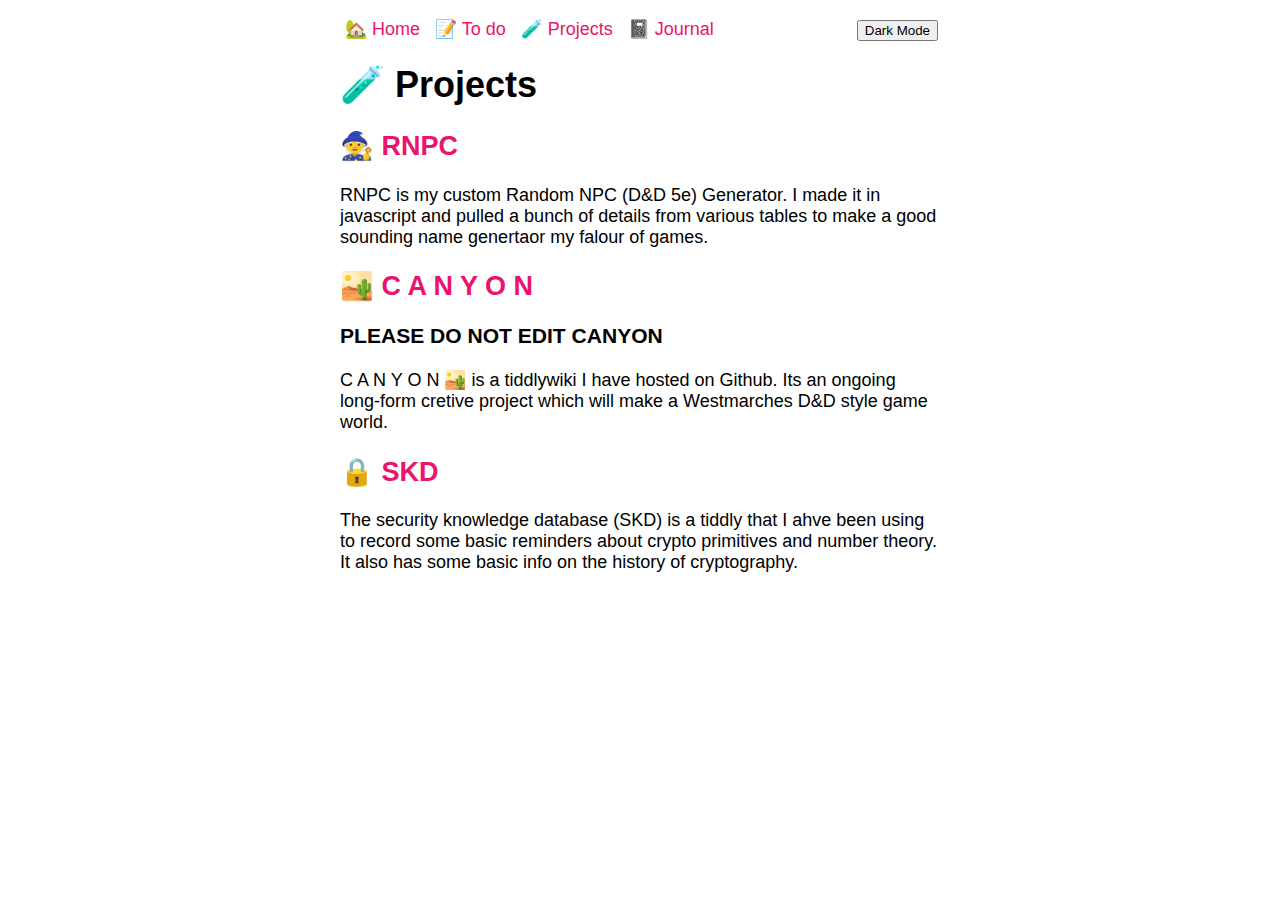
==== projects.html @ 5c67aa71 "Update projects.html" ====
<!DOCTYPE html>
<html>

<head>
<link rel="shortcut icon" href="./favicon.ico">
<title>Projects</title>
<link rel="stylesheet" type="text/css" href="./style.css">
<script type="text/javascript" src="./darkmode.js"></script>
</head>

<body>
<button id="dark-button" onclick="darkToggle()">Dark Mode</button>
<nav>
	<a href="./index.html" target="_top">🏡 Home</a>
	<a href="./todo.html" target="_top">📝 To do</a>
	<a href="./projects.html" target="_top">🧪 Projects</a></li>
	<a href="./journal.html" target="_top">📓 Journal</a>
</nav>

	<h1>🧪 Projects</h1>

	
	<h2><a href="./rnpc.html">🧙 RNPC</a></h2>
	<p> RNPC is my custom Random NPC (D&D 5e) Generator. I made it in javascript and pulled a bunch of details from various tables to make a good sounding name genertaor my falour of games.</p>
	
	<h2><a href="./canyon.html">🏜️ C A N Y O N</a></h2>
	<p><h3>PLEASE DO NOT EDIT CANYON</h3></p>
	<p> C A N Y O N 🏜️  is a tiddlywiki I have hosted on Github. Its an ongoing long-form cretive project which will make a Westmarches D&D style game world.</p>

	<h2><a href="./skd.html">🔒 SKD</a></h2>
	<p>The security knowledge database (SKD) is a tiddly that I ahve been using to record some basic reminders about crypto primitives and number theory. It also has some basic info on the history of cryptography.</p>

</body>
</html>
---- style.css ----
a{
	color:#eb136d;
	text-decoration: none;
}

nav a, footer div a{
	margin:0px 5px;
}

footer{
	margin-top:40px;
	text-align: center;
}

body{
	font-family: Arial;
	margin: auto;
	padding:18px;
	max-width: 600px;
	font-size:18px;
	text-align: left;
	background-color:white;
	position: relative;
}

#dark-button{
	top:20px;
	right:20px;
	position: absolute;
}

.dark{
	color:#f5d142;
	background-color: black;
}

img, video{
	max-width: 600px;
	border: 2px solid #eba613;
}

textarea.noscrollbars {
  overflow: hidden;
  width: 300px;
  height: 100px;
  font-family: Arial;
}
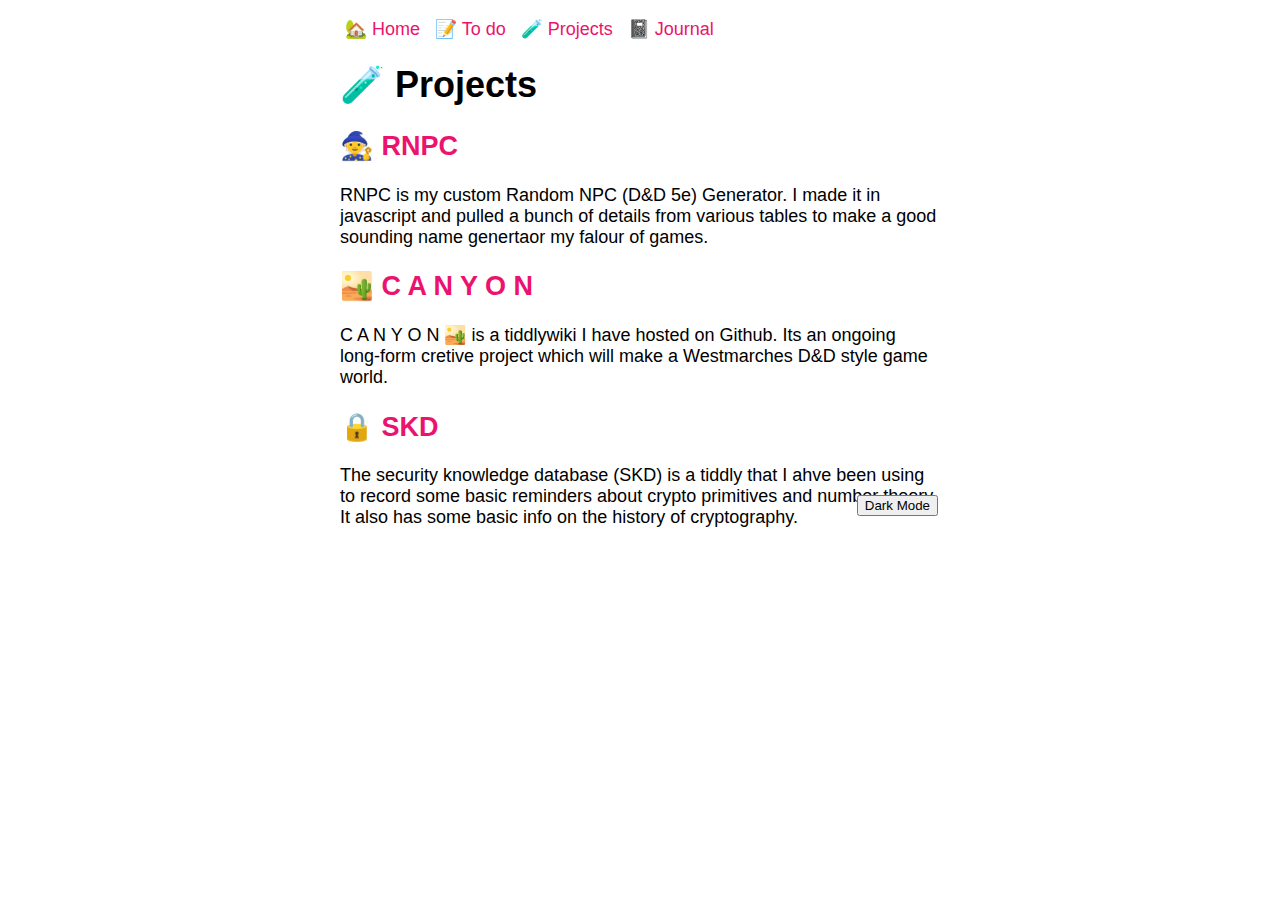
==== commit 0ee3f2fa: "Removedonotedit" ====
--- a/projects.html
+++ b/projects.html
@@ -3,13 +3,13 @@
 
 <head>
 <link rel="shortcut icon" href="./favicon.ico">
+	<meta name="viewport" content="width=device-width, initial-scale=1">
 <title>Projects</title>
 <link rel="stylesheet" type="text/css" href="./style.css">
 <script type="text/javascript" src="./darkmode.js"></script>
 </head>
 
 <body>
-<button id="dark-button" onclick="darkToggle()">Dark Mode</button>
 <nav>
 	<a href="./index.html" target="_top">🏡 Home</a>
 	<a href="./todo.html" target="_top">📝 To do</a>
@@ -24,11 +24,13 @@
 	<p> RNPC is my custom Random NPC (D&D 5e) Generator. I made it in javascript and pulled a bunch of details from various tables to make a good sounding name genertaor my falour of games.</p>
 	
 	<h2><a href="./canyon.html">🏜️ C A N Y O N</a></h2>
-	<p><h3>PLEASE DO NOT EDIT CANYON</h3></p>
 	<p> C A N Y O N 🏜️  is a tiddlywiki I have hosted on Github. Its an ongoing long-form cretive project which will make a Westmarches D&D style game world.</p>
 
 	<h2><a href="./skd.html">🔒 SKD</a></h2>
 	<p>The security knowledge database (SKD) is a tiddly that I ahve been using to record some basic reminders about crypto primitives and number theory. It also has some basic info on the history of cryptography.</p>
 
+<footer>
+<button id="dark-button" onclick="darkToggle()">Dark Mode</button>
+</footer>
 </body>
 </html>
--- a/style.css
+++ b/style.css
@@ -24,7 +24,7 @@
 }
 
 #dark-button{
-	top:20px;
+	bottom:70px;
 	right:20px;
 	position: absolute;
 }
@@ -44,4 +44,4 @@
   width: 300px;
   height: 100px;
   font-family: Arial;
-}+}
